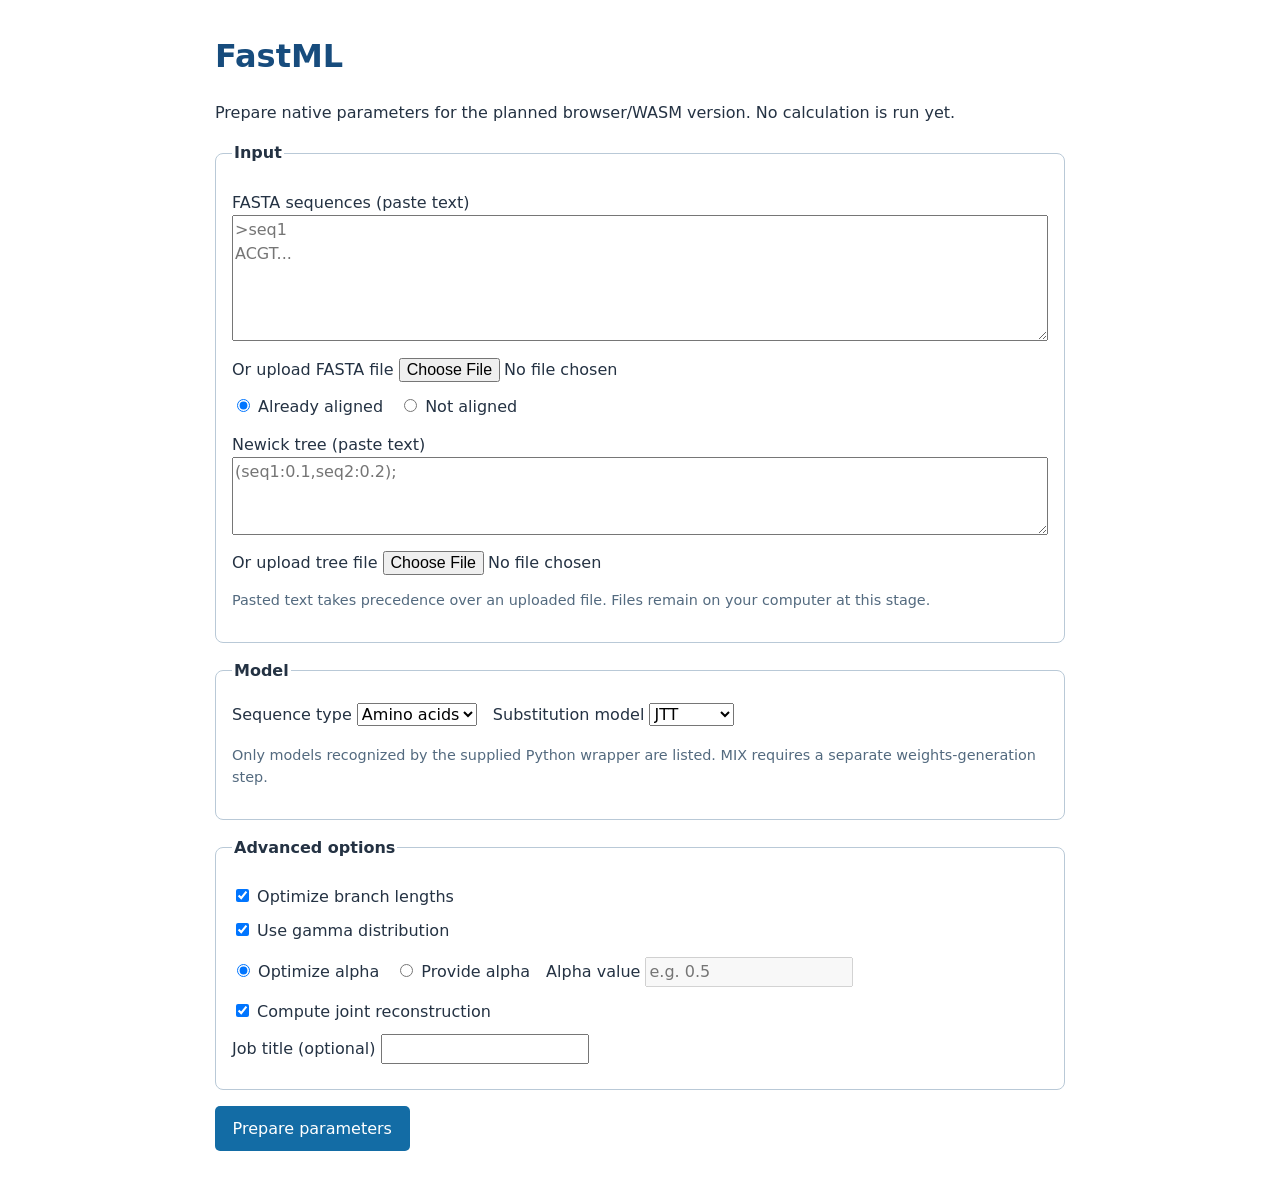
==== index_test.html @ 569f6edd "add js to create parameter file" ====
<!doctype html>
<html lang="en">
<head>
  <meta charset="utf-8">
  <meta name="viewport" content="width=device-width,initial-scale=1">
  <title>FastML — Prepare parameters</title>
  <style>
    body{font:16px/1.5 system-ui,Arial,sans-serif;max-width:850px;margin:2rem auto;padding:0 1rem;color:#243243}
    h1{color:#174c7d}fieldset{border:1px solid #b9c9d7;border-radius:8px;margin:1rem 0;padding:1rem}
    legend{font-weight:700}label{display:block;margin:.6rem 0}input,textarea,select,button{font:inherit}
    textarea{width:100%;box-sizing:border-box}input[type=file]{max-width:100%}
    button{padding:.65rem 1.1rem;background:#136ca5;border:0;border-radius:5px;color:white;cursor:pointer}
    button:hover{background:#0a517f}.hint{color:#536a7f;font-size:.9rem}.error{color:#ab2020;white-space:pre-wrap}
    .row{display:flex;flex-wrap:wrap;gap:1rem;align-items:center}.row label{margin:.25rem 0}
  </style>
</head>
<body>
  <h1>FastML</h1>
  <p>Prepare native parameters for the planned browser/WASM version. No calculation is run yet.</p>
  <form id="fastml-form">
    <fieldset><legend>Input</legend>
      <label>FASTA sequences (paste text)<textarea id="msa-text" rows="5" placeholder=">seq1&#10;ACGT..."></textarea></label>
      <label>Or upload FASTA file <input id="msa-file" type="file" accept=".fa,.fas,.fasta,.txt"></label>
      <div class="row"><label><input type="radio" name="aligned" value="aligned" checked> Already aligned</label>
        <label><input type="radio" name="aligned" value="not-aligned"> Not aligned</label></div>
      <label>Newick tree (paste text)<textarea id="tree-text" rows="3" placeholder="(seq1:0.1,seq2:0.2);"></textarea></label>
      <label>Or upload tree file <input id="tree-file" type="file" accept=".nwk,.tree,.tre,.txt"></label>
      <p class="hint">Pasted text takes precedence over an uploaded file. Files remain on your computer at this stage.</p>
    </fieldset>
    <fieldset><legend>Model</legend>
      <div class="row"><label>Sequence type <select id="seq-type">
        <option value="aa">Amino acids</option><option value="nuc">Nucleotides</option><option value="codon">Codons</option>
      </select></label>
      <label>Substitution model <select id="model"></select></label></div>
      <p class="hint">Only models recognized by the supplied Python wrapper are listed. MIX requires a separate weights-generation step.</p>
    </fieldset>
    <fieldset><legend>Advanced options</legend>
      <label><input id="branch" type="checkbox" checked> Optimize branch lengths</label>
      <label><input id="gamma" type="checkbox" checked> Use gamma distribution</label>
      <div id="gamma-options" class="row"><label><input type="radio" name="alpha-mode" value="optimize" checked> Optimize alpha</label>
        <label><input type="radio" name="alpha-mode" value="user"> Provide alpha</label>
        <label>Alpha value <input id="alpha-value" type="number" min="0.000001" step="any" placeholder="e.g. 0.5" disabled></label></div>
      <label><input id="joint" type="checkbox" checked> Compute joint reconstruction</label>
      <label>Job title (optional) <input id="job-title" type="text" maxlength="100"></label>
    </fieldset>
    <button type="submit">Prepare parameters</button>
    <p id="error" class="error" role="alert"></p>
  </form>
  <script src="prepare-fastml.js"></script>
  <script>
    (() => {
      'use strict';
      const $ = id => document.getElementById(id);
      const models = {
        aa: [['JTT','JTT'],['LG','LG'],['cpREV','cpREV'],['WAG','WAG'],['Dayhoff','Dayhoff'],['MIX','MIX']],
        nuc: [['JC_Nuc','JC69'],['T92','T92'],['HKY','HKY85']],
        codon: [['yang','Yang'],['empiriCodon','Empirical codon']]
      };
      function updateModels() {
        $('model').replaceChildren(...models[$('seq-type').value].map(([value,label]) => new Option(label,value)));
      }
      function updateGamma() {
        const enabled = $('gamma').checked;
        $('gamma-options').hidden = !enabled;
        $('alpha-value').disabled = !enabled || document.querySelector('[name="alpha-mode"]:checked').value !== 'user';
      }
      $('seq-type').addEventListener('change',updateModels);
      $('gamma').addEventListener('change',updateGamma);
      document.querySelectorAll('[name="alpha-mode"]').forEach(x => x.addEventListener('change',updateGamma));
      updateModels();updateGamma();

      async function getInput(textId, fileId, label) {
        const pasted = $(textId).value.trim();
        const file = $(fileId).files[0];
        const result = pasted || (file ? await file.text() : '');
        if (!result.trim()) throw new Error(`Please provide ${label}.`);
        return result;
      }

      $('fastml-form').addEventListener('submit',async event => {
        event.preventDefault(); $('error').textContent = '';
        try {
          // Read inputs now for future WASM integration; store only metadata/params in sessionStorage.
          const msa = await getInput('msa-text','msa-file','FASTA sequences');
          const tree = await getInput('tree-text','tree-file','a Newick tree');
          if (!/^\s*>/m.test(msa)) throw new Error('Sequence input must be in FASTA format.');
          if (!tree.trim().endsWith(';')) throw new Error('Newick tree must end with a semicolon (;).');
          const alphaMode = document.querySelector('[name="alpha-mode"]:checked').value;
          const alpha = alphaMode === 'optimize' ? 'optimize' : $('alpha-value').value.trim();
          if ($('gamma').checked && alphaMode === 'user' && !(Number(alpha) > 0)) {
            throw new Error('Please provide a positive alpha value.');
          }
          const model = $('model').value;
          if (model === 'MIX') throw new Error('MIX needs a model weights file, which is not implemented yet.');
          const aligned = document.querySelector('[name="aligned"]:checked').value;
          const fields = {
            msa:'/input/data.fas',tree:'/input/tree.txt',model,isAligned:aligned,
            joint:$('joint').checked?'on':'off',branch:$('branch').checked?'on':'off',
            gamma:$('gamma').checked?'on':'off',alpha,treeMethod:'',structure:'',PDB:'',chain:'',
            job_title:$('job-title').value.trim()
          };
          const preParam = Object.entries(fields).filter(([,value]) => value !== '').map(([key,value]) => `${key} ${value}`).join('\n')+'\n';
          const nativeParam = FastMLPrepare.prepareFastMLParams(preParam, {workDir:'/results'});
          sessionStorage.setItem('fastml-parameters', JSON.stringify({preParam,nativeParam,jobTitle:fields.job_title,aligned}));
          location.href = 'output.html';
        } catch(error) { $('error').textContent = error.message; }
      });
    })();
  </script>
</body>
</html>
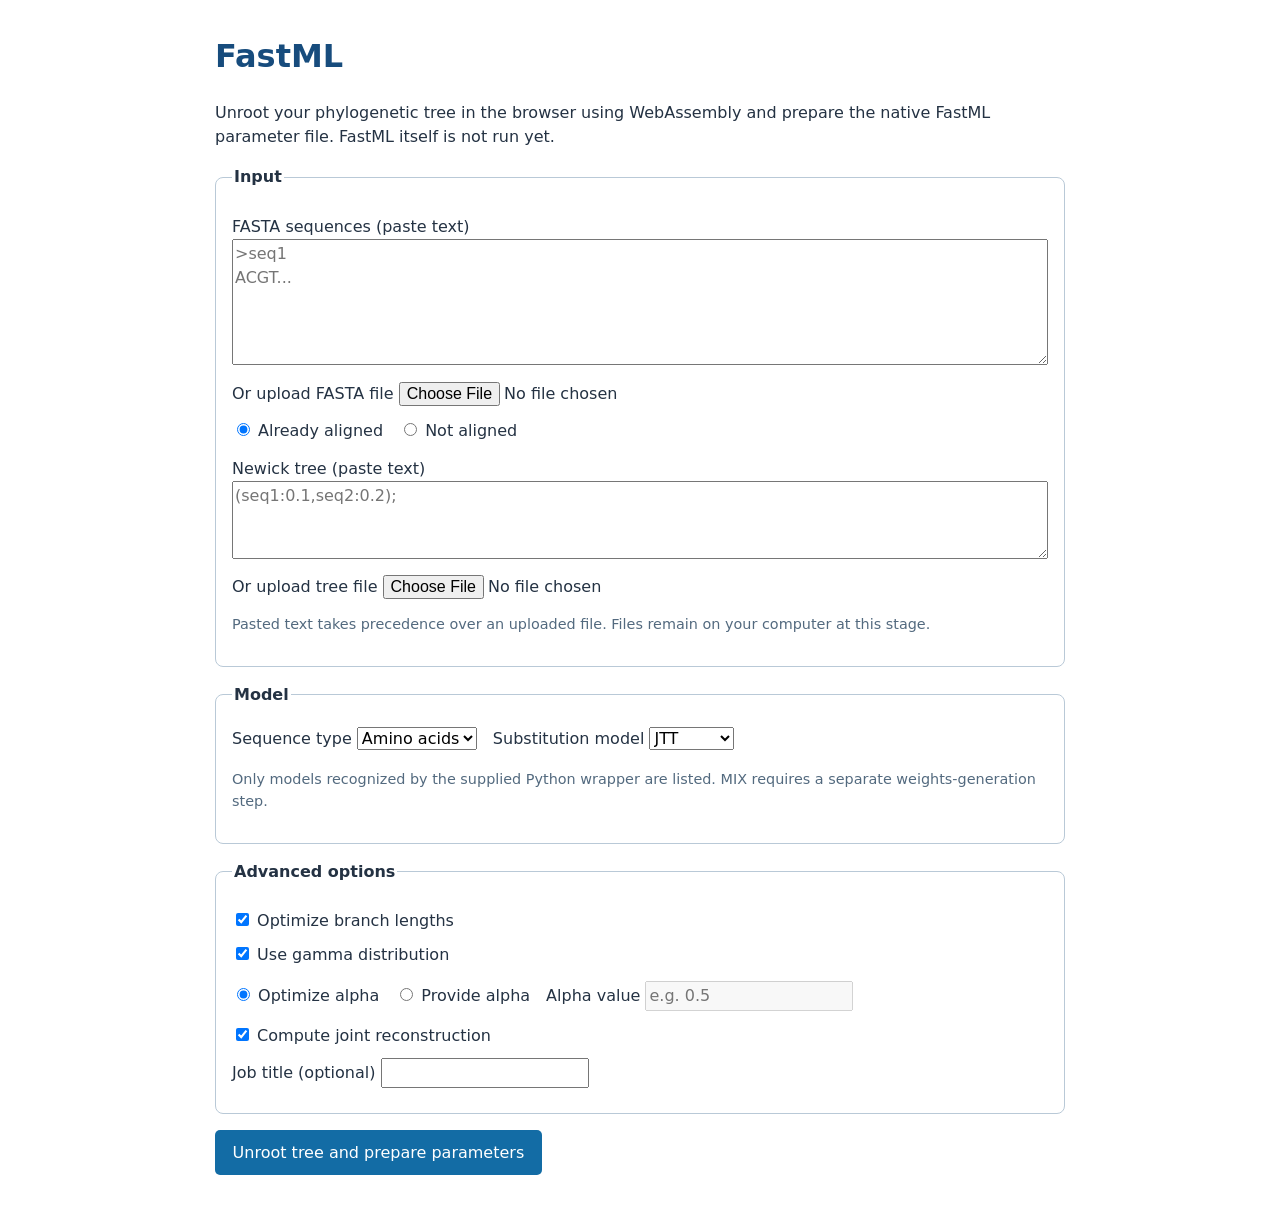
==== commit 104fd76d: "added unroot_tree" ====
--- a/index_test.html
+++ b/index_test.html
@@ -16,7 +16,7 @@
 </head>
 <body>
   <h1>FastML</h1>
-  <p>Prepare native parameters for the planned browser/WASM version. No calculation is run yet.</p>
+  <p>Unroot your phylogenetic tree in the browser using WebAssembly and prepare the native FastML parameter file. FastML itself is not run yet.</p>
   <form id="fastml-form">
     <fieldset><legend>Input</legend>
       <label>FASTA sequences (paste text)<textarea id="msa-text" rows="5" placeholder=">seq1&#10;ACGT..."></textarea></label>
@@ -43,10 +43,12 @@
       <label><input id="joint" type="checkbox" checked> Compute joint reconstruction</label>
       <label>Job title (optional) <input id="job-title" type="text" maxlength="100"></label>
     </fieldset>
-    <button type="submit">Prepare parameters</button>
+    <button id="submit-button" type="submit">Unroot tree and prepare parameters</button>
+    <p id="progress" class="hint" role="status"></p>
     <p id="error" class="error" role="alert"></p>
   </form>
   <script src="prepare-fastml.js"></script>
+  <script src="tree_unroot.js"></script>
   <script>
     (() => {
       'use strict';
@@ -77,10 +79,26 @@
         return result;
       }
 
+      async function unrootTree(newick, msa) {
+        if (typeof createTreeUnrootModule !== 'function') {
+          throw new Error('tree_unroot.js did not load. Add tree_unroot.js and tree_unroot.wasm to the repository root.');
+        }
+        const mod = await createTreeUnrootModule();
+        mod.FS.mkdir('/input');
+        mod.FS.mkdir('/results');
+        mod.FS.writeFile('/input/tree.txt', newick);
+        mod.FS.writeFile('/input/data.fas', msa);
+        mod.callMain(['/input/tree.txt','/results/unrooted_tree.txt']);
+        const unrooted = mod.FS.readFile('/results/unrooted_tree.txt',{encoding:'utf8'});
+        if (!unrooted.trim()) throw new Error('Tree unrooting produced an empty file.');
+        return unrooted;
+      }
+
       $('fastml-form').addEventListener('submit',async event => {
         event.preventDefault(); $('error').textContent = '';
+        $('submit-button').disabled = true;
+        $('progress').textContent = 'Reading inputs…';
         try {
-          // Read inputs now for future WASM integration; store only metadata/params in sessionStorage.
           const msa = await getInput('msa-text','msa-file','FASTA sequences');
           const tree = await getInput('tree-text','tree-file','a Newick tree');
           if (!/^\s*>/m.test(msa)) throw new Error('Sequence input must be in FASTA format.');
@@ -92,6 +110,8 @@
           }
           const model = $('model').value;
           if (model === 'MIX') throw new Error('MIX needs a model weights file, which is not implemented yet.');
+          $('progress').textContent = 'Loading WASM and unrooting the tree…';
+          const unrootedTree = await unrootTree(tree, msa);
           const aligned = document.querySelector('[name="aligned"]:checked').value;
           const fields = {
             msa:'/input/data.fas',tree:'/input/tree.txt',model,isAligned:aligned,
@@ -101,9 +121,11 @@
           };
           const preParam = Object.entries(fields).filter(([,value]) => value !== '').map(([key,value]) => `${key} ${value}`).join('\n')+'\n';
           const nativeParam = FastMLPrepare.prepareFastMLParams(preParam, {workDir:'/results'});
-          sessionStorage.setItem('fastml-parameters', JSON.stringify({preParam,nativeParam,jobTitle:fields.job_title,aligned}));
+          $('progress').textContent = 'Preparing output files…';
+          sessionStorage.setItem('fastml-parameters', JSON.stringify({preParam,nativeParam,unrootedTree,jobTitle:fields.job_title,aligned}));
           location.href = 'output.html';
-        } catch(error) { $('error').textContent = error.message; }
+        } catch(error) { $('error').textContent = error.message; $('progress').textContent = ''; }
+        finally { $('submit-button').disabled = false; }
       });
     })();
   </script>
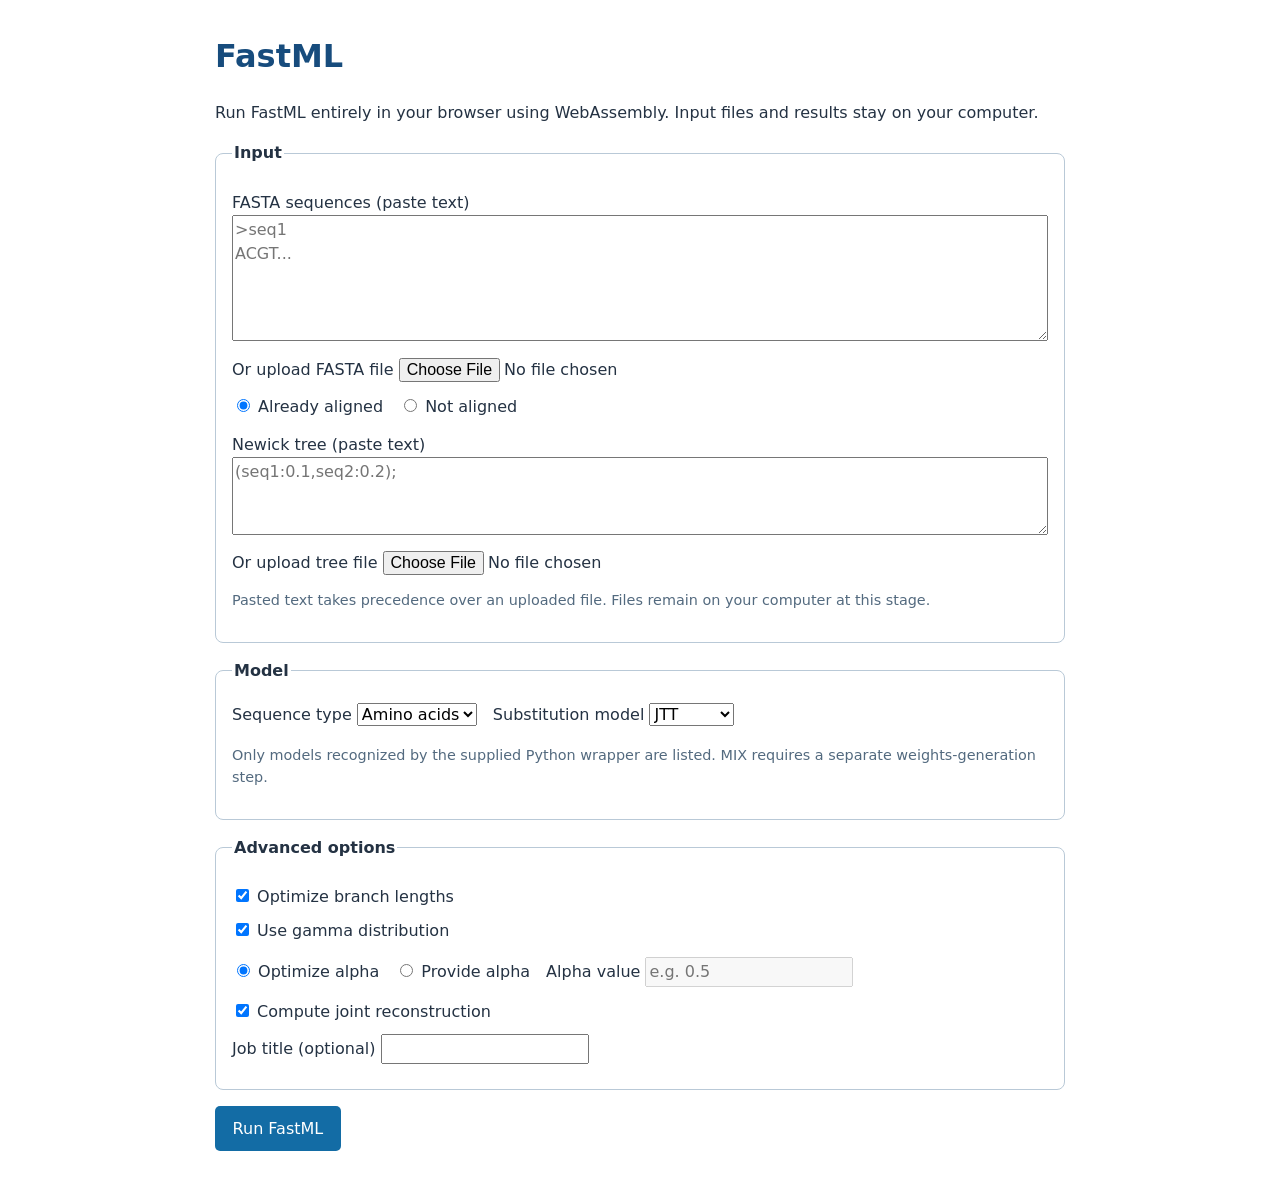
==== commit 30bdabec: "added fastml wasm" ====
--- a/index_test.html
+++ b/index_test.html
@@ -16,7 +16,7 @@
 </head>
 <body>
   <h1>FastML</h1>
-  <p>Unroot your phylogenetic tree in the browser using WebAssembly and prepare the native FastML parameter file. FastML itself is not run yet.</p>
+  <p>Run FastML entirely in your browser using WebAssembly. Input files and results stay on your computer.</p>
   <form id="fastml-form">
     <fieldset><legend>Input</legend>
       <label>FASTA sequences (paste text)<textarea id="msa-text" rows="5" placeholder=">seq1&#10;ACGT..."></textarea></label>
@@ -43,12 +43,14 @@
       <label><input id="joint" type="checkbox" checked> Compute joint reconstruction</label>
       <label>Job title (optional) <input id="job-title" type="text" maxlength="100"></label>
     </fieldset>
-    <button id="submit-button" type="submit">Unroot tree and prepare parameters</button>
+    <button id="submit-button" type="submit">Run FastML</button>
     <p id="progress" class="hint" role="status"></p>
     <p id="error" class="error" role="alert"></p>
   </form>
   <script src="prepare-fastml.js"></script>
   <script src="tree_unroot.js"></script>
+  <script src="fastml.js"></script>
+  <script src="fastml-store.js"></script>
   <script>
     (() => {
       'use strict';
@@ -94,6 +96,33 @@
         return unrooted;
       }
 
+      async function runFastML(msa, unrootedTree, nativeParam, joint) {
+        if (typeof createFastMLModule !== 'function') {
+          throw new Error('fastml.js did not load. Add fastml.js and fastml.wasm to the repository root.');
+        }
+        const mod = await createFastMLModule();
+        mod.FS.mkdir('/input');
+        mod.FS.mkdir('/results');
+        mod.FS.writeFile('/input/data.fas',msa);
+        mod.FS.writeFile('/results/unrooted_tree.txt',unrootedTree);
+        mod.FS.writeFile('/results/param.file',nativeParam);
+        mod.callMain(['/results/param.file']);
+        const names = [
+          'outTreeFileNewick','outTreeFileAncestor','outFile_prob_marginal',
+          'outFile_seq_marginal','reportFile'
+        ];
+        if (joint) names.push('outFile_prob_joint','outFile_seq_joint');
+        const outputs = {};
+        for (const name of names) {
+          try { outputs[`${name}.txt`] = mod.FS.readFile(`/results/${name}.txt`,{encoding:'utf8'}); }
+          catch { /* Optional output missing; required outputs checked below. */ }
+        }
+        if (!outputs['outTreeFileNewick.txt'] || !outputs['outFile_seq_marginal.txt']) {
+          throw new Error('FastML did not produce its expected tree and marginal sequence outputs. Check the browser console.');
+        }
+        return outputs;
+      }
+
       $('fastml-form').addEventListener('submit',async event => {
         event.preventDefault(); $('error').textContent = '';
         $('submit-button').disabled = true;
@@ -110,6 +139,9 @@
           }
           const model = $('model').value;
           if (model === 'MIX') throw new Error('MIX needs a model weights file, which is not implemented yet.');
+          if (document.querySelector('[name="aligned"]:checked').value !== 'aligned') {
+            throw new Error('Unaligned sequences require MAFFT, which is not integrated yet. Please provide an aligned MSA.');
+          }
           $('progress').textContent = 'Loading WASM and unrooting the tree…';
           const unrootedTree = await unrootTree(tree, msa);
           const aligned = document.querySelector('[name="aligned"]:checked').value;
@@ -121,9 +153,13 @@
           };
           const preParam = Object.entries(fields).filter(([,value]) => value !== '').map(([key,value]) => `${key} ${value}`).join('\n')+'\n';
           const nativeParam = FastMLPrepare.prepareFastMLParams(preParam, {workDir:'/results'});
-          $('progress').textContent = 'Preparing output files…';
-          sessionStorage.setItem('fastml-parameters', JSON.stringify({preParam,nativeParam,unrootedTree,jobTitle:fields.job_title,aligned}));
-          location.href = 'output.html';
+          $('progress').textContent = 'Running FastML WASM (this may take a while)…';
+          await new Promise(resolve => setTimeout(resolve,50));
+          const outputs = await runFastML(msa,unrootedTree,nativeParam,$('joint').checked);
+          $('progress').textContent = 'Saving results in this browser…';
+          const jobId = (globalThis.crypto && crypto.randomUUID) ? crypto.randomUUID() : `${Date.now()}-${Math.random()}`;
+          await FastMLStore.save(jobId,{preParam,nativeParam,unrootedTree,outputs,jobTitle:fields.job_title,aligned});
+          location.href = `output.html?job=${encodeURIComponent(jobId)}`;
         } catch(error) { $('error').textContent = error.message; $('progress').textContent = ''; }
         finally { $('submit-button').disabled = false; }
       });
